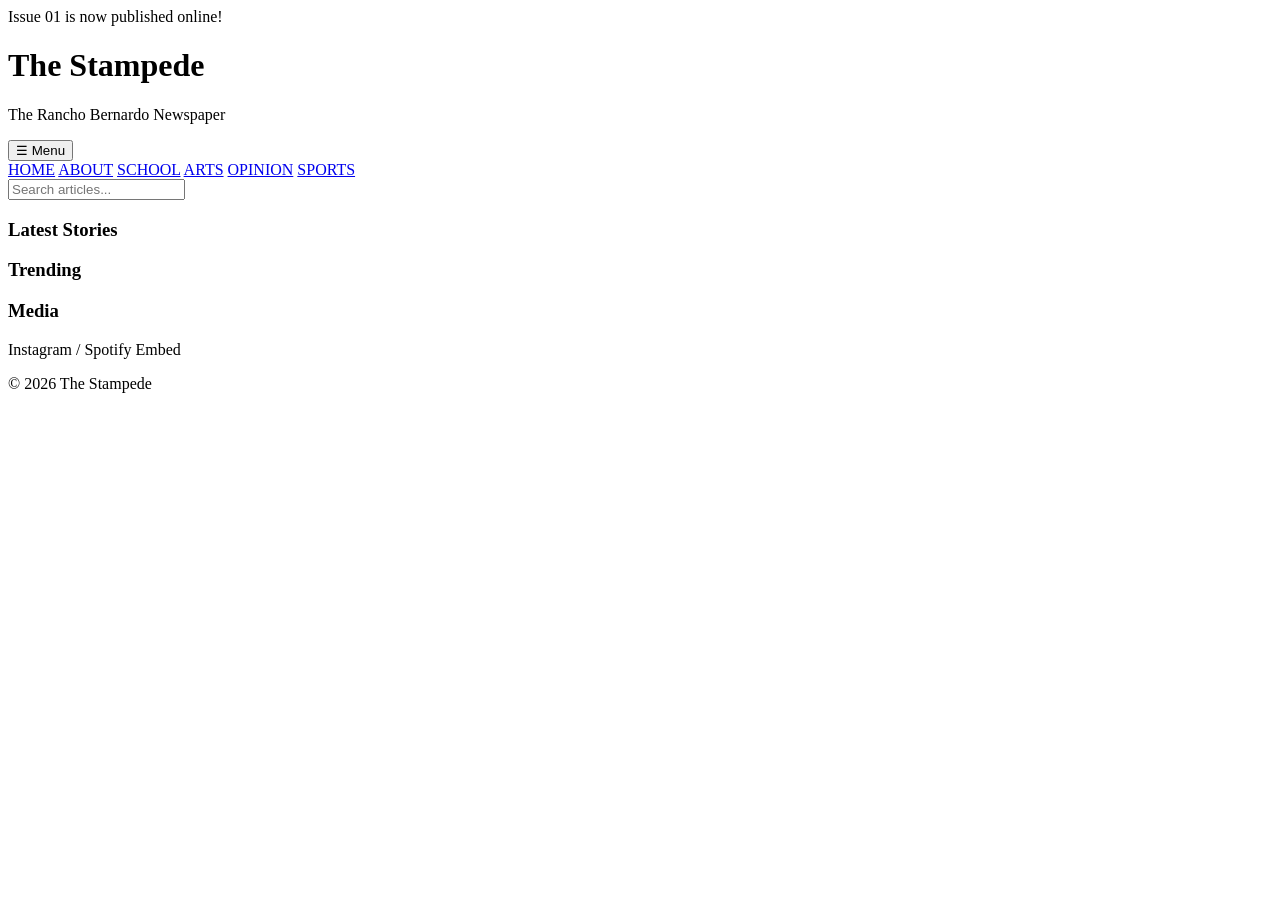
==== index.html @ 5e47c918 "Add files via upload" ====
<!DOCTYPE html>
<html lang="en">
<head>
  <meta charset="UTF-8" />
  <meta name="viewport" content="width=device-width, initial-scale=1.0" />
  <title>The Stampede</title>
  <link rel="stylesheet" href="style.css" />
</head>
<body>
  <div class="top-bar">Issue 01 is now published online!</div>

  <header>
    <h1>The Stampede</h1>
    <p>The Rancho Bernardo Newspaper</p>
  </header>

  <nav>
    <button id="menuBtn">☰ Menu</button>
    <div id="navLinks">
      <a href="#" data-category="All">HOME</a>
      <a href="#" data-category="About">ABOUT</a>
      <a href="#" data-category="Campus">SCHOOL</a>
      <a href="#" data-category="Arts">ARTS</a>
      <a href="#" data-category="Opinion">OPINION</a>
      <a href="#" data-category="Sports">SPORTS</a>
    </div>
  </nav>

  <section class="search-area">
    <input id="searchInput" type="text" placeholder="Search articles..." />
  </section>

  <main class="layout">
    <section class="main-content">
      <article id="featured" class="featured"></article>

      <h3 class="section-title" id="sectionTitle">Latest Stories</h3>
      <div id="articleGrid" class="grid"></div>
    </section>

    <aside>
      <h3>Trending</h3>
      <ol id="trendingList"></ol>

      <h3>Media</h3>
      <div class="media-box">Instagram / Spotify Embed</div>
    </aside>
  </main>

  <footer>
    <p>© 2026 The Stampede</p>
  </footer>

  <script src="script.js"></script>
</body>
</html>
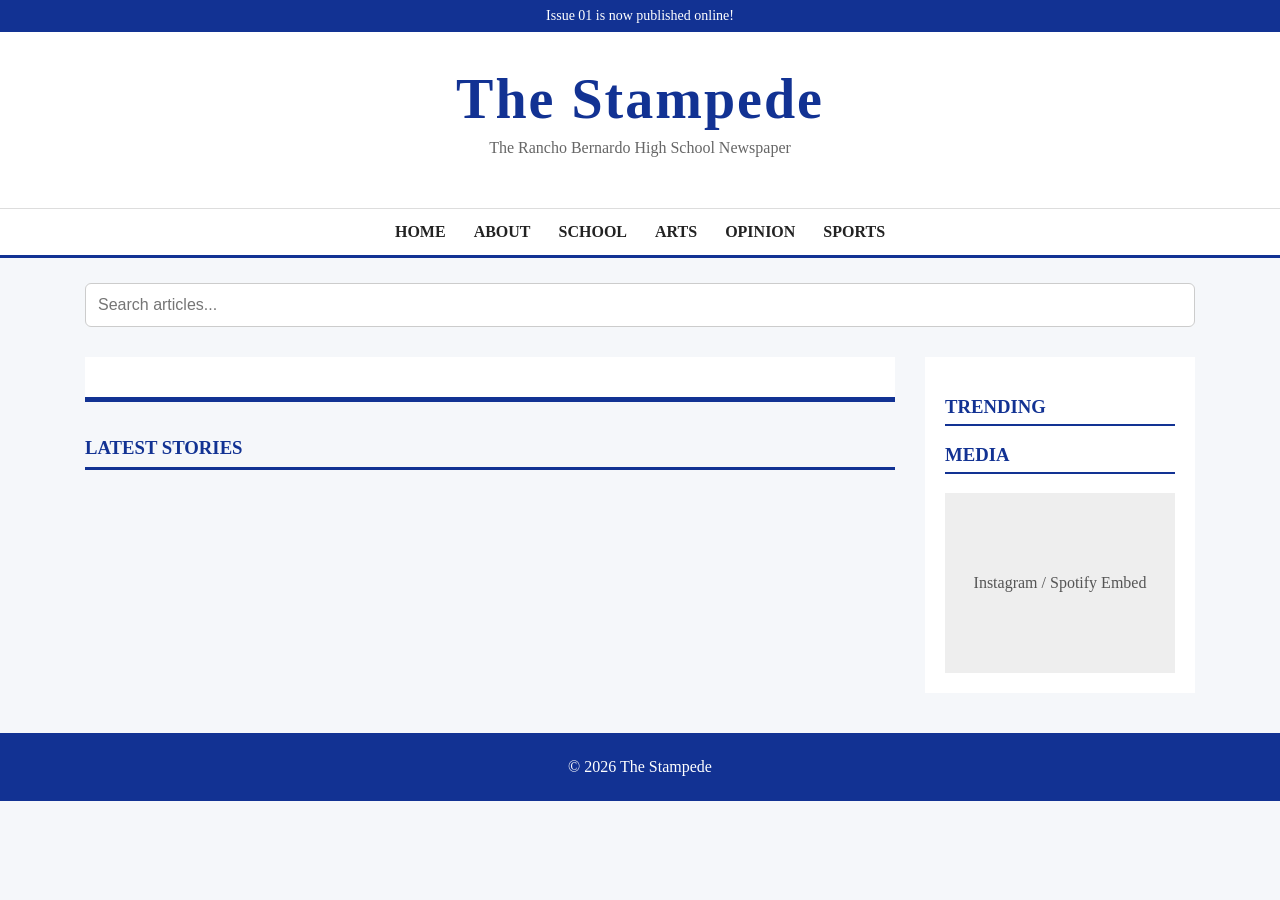
==== commit 7d25c212: "Add files via upload" ====
--- a/index.html
+++ b/index.html
@@ -11,7 +11,7 @@
 
   <header>
     <h1>The Stampede</h1>
-    <p>The Rancho Bernardo Newspaper</p>
+    <p>The Rancho Bernardo High School Newspaper</p>
   </header>
 
   <nav>
--- a/style.css
+++ b/style.css
@@ -0,0 +1,239 @@
+:root {
+  --royal-blue: #123293;
+  --white: #FFFFFF;
+  --light-gray: #F5F7FA;
+  --dark-text: #222222;
+  --gray-text: #666666;
+}
+
+* {
+  box-sizing: border-box;
+}
+
+body {
+  margin: 0;
+  font-family: Georgia, "Times New Roman", serif;
+  background: var(--light-gray);
+  color: var(--dark-text);
+}
+
+.top-bar {
+  background: var(--royal-blue);
+  color: var(--white);
+  text-align: center;
+  padding: 8px;
+  font-size: 14px;
+}
+
+header {
+  text-align: center;
+  padding: 35px 20px;
+  background: var(--white);
+}
+
+header h1 {
+  color: var(--royal-blue);
+  font-size: 56px;
+  margin: 0;
+  letter-spacing: 2px;
+}
+
+header p {
+  margin-top: 8px;
+  color: var(--gray-text);
+}
+
+nav {
+  background: var(--white);
+  border-top: 1px solid #ddd;
+  border-bottom: 3px solid var(--royal-blue);
+  padding: 14px;
+  text-align: center;
+}
+
+nav a,
+nav button {
+  margin: 6px 12px;
+  color: var(--dark-text);
+  text-decoration: none;
+  font-weight: bold;
+  background: none;
+  border: none;
+  font-family: inherit;
+  cursor: pointer;
+}
+
+nav a:hover,
+nav button:hover {
+  color: var(--royal-blue);
+}
+
+#menuBtn {
+  display: none;
+}
+
+.search-area {
+  max-width: 1150px;
+  margin: 25px auto 0;
+  padding: 0 20px;
+}
+
+#searchInput {
+  width: 100%;
+  padding: 12px;
+  font-size: 16px;
+  border: 1px solid #ccc;
+  border-radius: 6px;
+}
+
+.layout {
+  display: grid;
+  grid-template-columns: 3fr 1fr;
+  gap: 30px;
+  max-width: 1150px;
+  margin: 30px auto;
+  padding: 0 20px;
+}
+
+.featured,
+.card,
+aside,
+.article-page article {
+  background: var(--white);
+  padding: 20px;
+}
+
+.featured {
+  border-bottom: 5px solid var(--royal-blue);
+}
+
+.featured h2 {
+  font-size: 34px;
+}
+
+.meta {
+  color: var(--gray-text);
+  font-size: 14px;
+}
+
+.image-placeholder {
+  background: #dddddd;
+  height: 240px;
+  display: flex;
+  align-items: center;
+  justify-content: center;
+  color: #555555;
+  margin-bottom: 15px;
+}
+
+.section-title {
+  border-bottom: 3px solid var(--royal-blue);
+  padding-bottom: 8px;
+  margin-top: 35px;
+  text-transform: uppercase;
+  color: var(--royal-blue);
+}
+
+.grid {
+  display: grid;
+  grid-template-columns: repeat(3, 1fr);
+  gap: 18px;
+}
+
+.card {
+  cursor: pointer;
+  transition: transform 0.2s ease, box-shadow 0.2s ease;
+}
+
+.card:hover {
+  transform: translateY(-4px);
+  box-shadow: 0 4px 15px rgba(65, 105, 225, 0.2);
+}
+
+.card h2 {
+  font-size: 20px;
+}
+
+.card .image-placeholder {
+  height: 150px;
+}
+
+aside h3 {
+  border-bottom: 2px solid var(--royal-blue);
+  padding-bottom: 6px;
+  text-transform: uppercase;
+  color: var(--royal-blue);
+}
+
+aside li {
+  margin-bottom: 14px;
+  font-weight: bold;
+  cursor: pointer;
+}
+
+aside li:hover {
+  color: var(--royal-blue);
+}
+
+.media-box {
+  background: #eeeeee;
+  height: 180px;
+  display: flex;
+  align-items: center;
+  justify-content: center;
+  color: #555555;
+}
+
+.article-page {
+  max-width: 850px;
+  margin: 30px auto;
+  padding: 0 20px;
+}
+
+.article-page h2 {
+  font-size: 42px;
+  color: var(--royal-blue);
+}
+
+.article-body {
+  font-size: 19px;
+  line-height: 1.7;
+}
+
+footer {
+  text-align: center;
+  background: var(--royal-blue);
+  color: var(--white);
+  padding: 25px;
+  margin-top: 40px;
+}
+
+footer p {
+  margin: 0;
+}
+
+@media (max-width: 800px) {
+  header h1 {
+    font-size: 38px;
+  }
+
+  #menuBtn {
+    display: inline-block;
+  }
+
+  #navLinks {
+    display: none;
+  }
+
+  #navLinks.show {
+    display: block;
+  }
+
+  .layout {
+    grid-template-columns: 1fr;
+  }
+
+  .grid {
+    grid-template-columns: 1fr;
+  }
+}
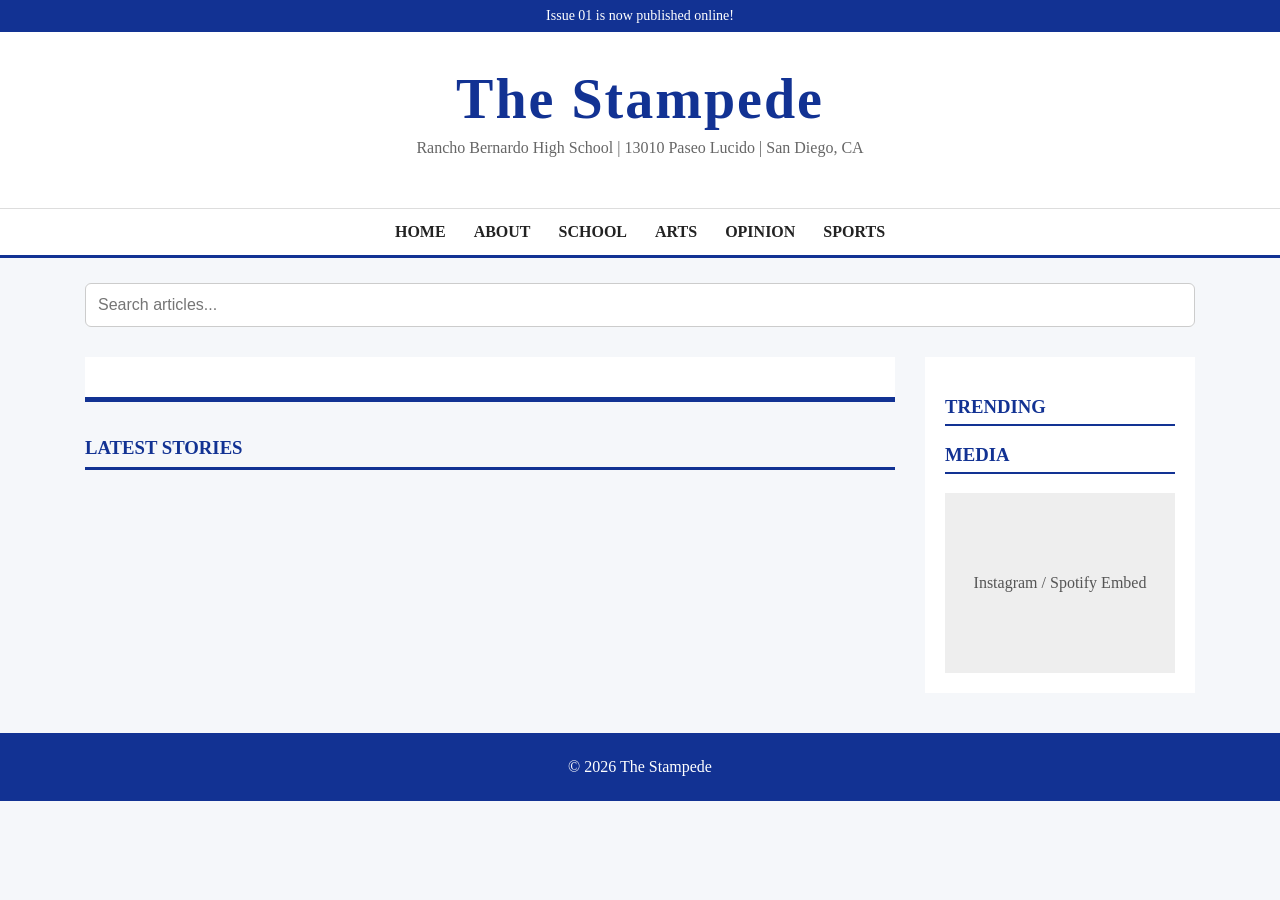
==== commit b3aa5487: "Add files via upload" ====
--- a/index.html
+++ b/index.html
@@ -11,7 +11,7 @@
 
   <header>
     <h1>The Stampede</h1>
-    <p>The Rancho Bernardo High School Newspaper</p>
+    <p>Rancho Bernardo High School | 13010 Paseo Lucido | San Diego, CA</p>
   </header>
 
   <nav>
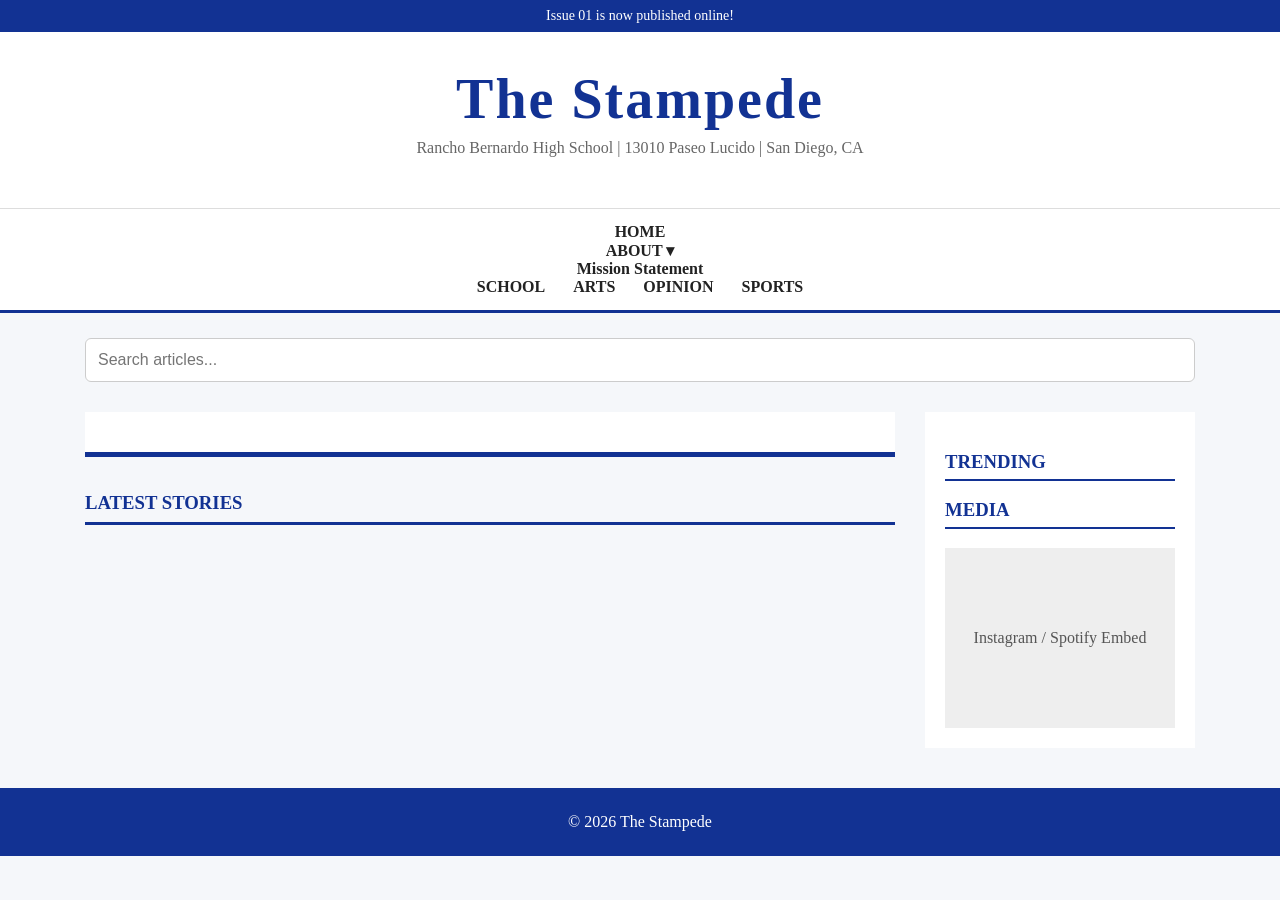
==== commit ddbea22b: "Add files via upload" ====
--- a/index.html
+++ b/index.html
@@ -18,7 +18,12 @@
     <button id="menuBtn">☰ Menu</button>
     <div id="navLinks">
       <a href="#" data-category="All">HOME</a>
-      <a href="#" data-category="About">ABOUT</a>
+<div class="dropdown">
+  <a href="#">ABOUT ▾</a>
+  <div class="dropdown-content">
+    <a href="mission.html">Mission Statement</a>
+  </div>
+</div>
       <a href="#" data-category="Campus">SCHOOL</a>
       <a href="#" data-category="Arts">ARTS</a>
       <a href="#" data-category="Opinion">OPINION</a>
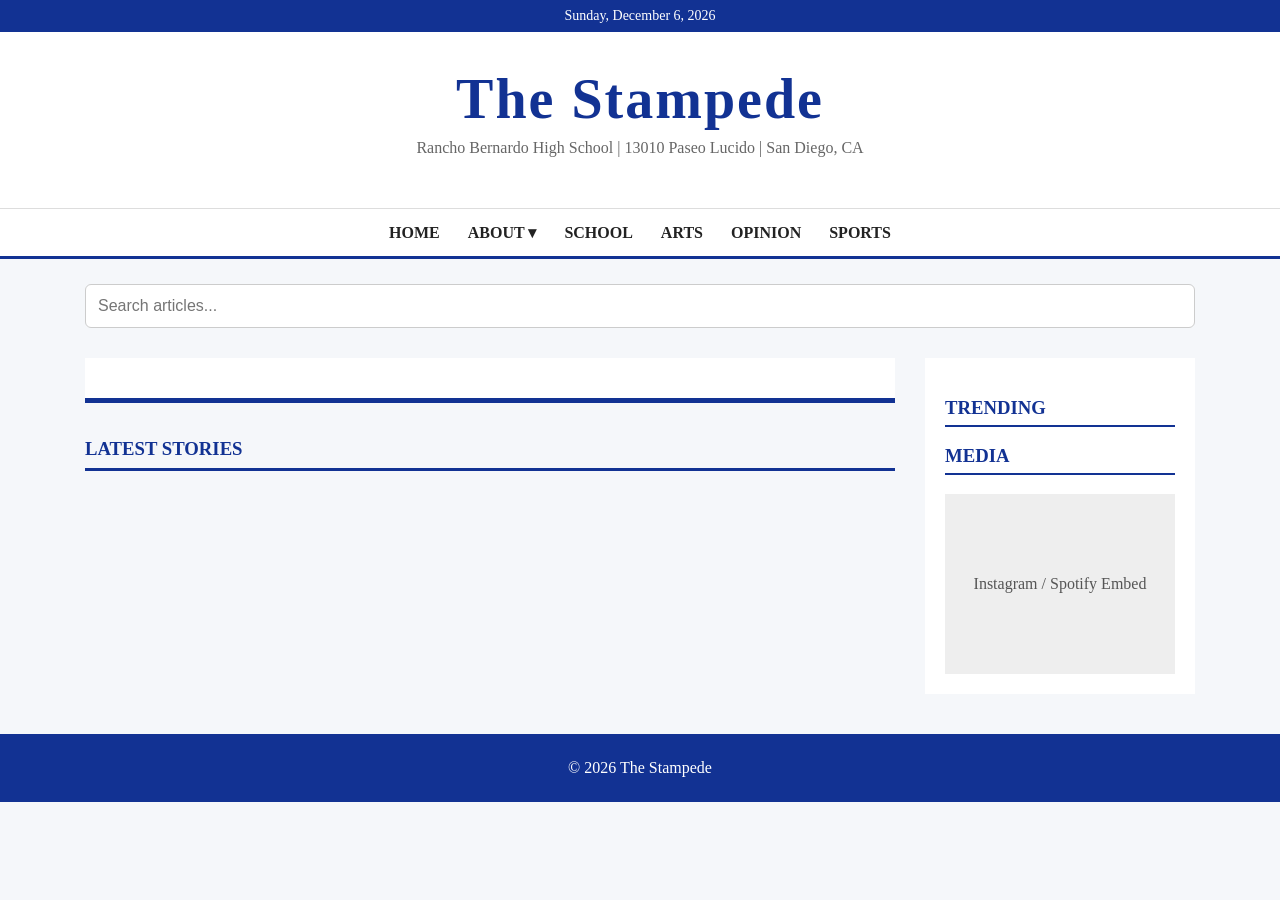
==== commit 9ab03d36: "Add files via upload" ====
--- a/index.html
+++ b/index.html
@@ -7,7 +7,7 @@
   <link rel="stylesheet" href="style.css" />
 </head>
 <body>
-  <div class="top-bar">Issue 01 is now published online!</div>
+  <div class="top-bar" id="currentDate"></div>
 
   <header>
     <h1>The Stampede</h1>
--- a/style.css
+++ b/style.css
@@ -236,4 +236,35 @@
   .grid {
     grid-template-columns: 1fr;
   }
+}
+
+.dropdown {
+  display: inline-block;
+  position: relative;
+}
+
+.dropdown-content {
+  display: none;
+  position: absolute;
+  background: var(--white);
+  min-width: 190px;
+  box-shadow: 0 4px 12px rgba(0, 0, 0, 0.15);
+  z-index: 10;
+  text-align: left;
+}
+
+.dropdown-content a {
+  display: block;
+  padding: 12px 14px;
+  margin: 0;
+  color: var(--dark-text);
+}
+
+.dropdown-content a:hover {
+  background: var(--light-gray);
+  color: var(--royal-blue);
+}
+
+.dropdown:hover .dropdown-content {
+  display: block;
 }
